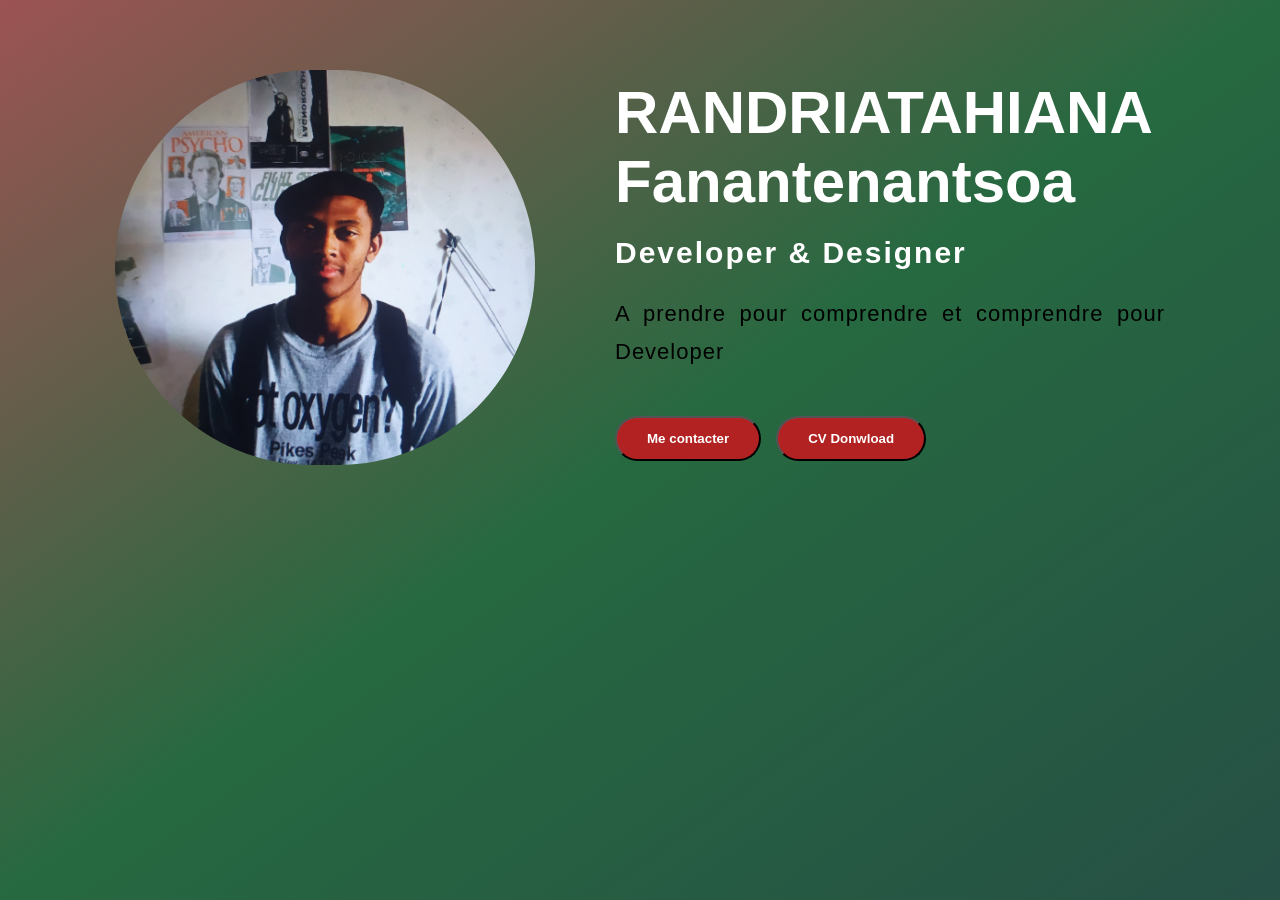
==== portfolio/Fanantenantsoa/index.html @ ece6f27f "Ajout du portfolio de Fanantenantsoa" ====
<!DOCTYPE html>
<html lang="en">

<head>
   <meta charset="UTF-8">
   <meta name="viewport" content="width=device-width, initial-scale=1.0">
   <link rel="stylesheet" href="css/styles.css">
   <title>portfolio tssouhs</title>
</head>

<body>
   <section class="apropos">
      <div class="main">

         <div>
            <img src="./img/de jpg.jpg" alt="tsy miseo ilay image">
         </div>

         <div class="texte-apropos">
            <h1>RANDRIATAHIANA fanantenantsoa</h1>
            <h5>Developer <span>& Designer</span></h5>
            <p>A prendre pour comprendre et comprendre pour Developer</p>
            <div class="button-groupe">
               <a href="tel:0389187391">
                  <button type="button">Me contacter</button>
               </a>
               <a href="cv">
                  <button type="button">CV Donwload</button>
               </a>
            </div>
         </div>
      </div>
   </section>
</body>

</html>
---- portfolio/Fanantenantsoa/css/styles.css ----
*{
    padding: 0;
    margin: 0;
    font-family: "Josefin Sans", sans-serif;
    box-sizing: border-box;
}

body{
    background: linear-gradient(to bottom right, #9c5353, #266940, #264f45);
}

/* partie main */

.apropos{
    width: 100%;
    height: 100vh;
    padding: 70px 0px;
}

.apropos img{
    height: auto;
    width: 420px;
    border-radius: 430px;
}
.texte-apropos{
    width: 550px;
}

.texte-apropos h1{
    color: white;
    font-size: 60px;
    text-transform: capitalize;
    margin-bottom: 20px;
}
.texte-apropos h5{
    color: white;
    font-size: 30px;
    margin-bottom: 25px;
    letter-spacing: 2px;
}
.texte-apropos p{
    color-scheme: green;
    letter-spacing: 1px;
    line-height: 38px;
    text-align: justify;
    font-size: 22px;
    margin-bottom: 45px;
}
.main{
    display: flex;
    width: 1130px;
    max-width: 100%;
    margin: 0 auto;
    align-items: center;
    justify-content: space-around;
}

span{
    color: f9004d;
}
.button-groupe{
    display: flex;
    gap: 15px;
}
button{
    background: firebrick;
    text-decoration: none;
    color: white;
    font-weight: bold;
    padding: 13px 30px;
    border-radius: 30px;
    transition: .4px;
}
button:hover{
    background: transparent;
    border: 2px solid red;
}
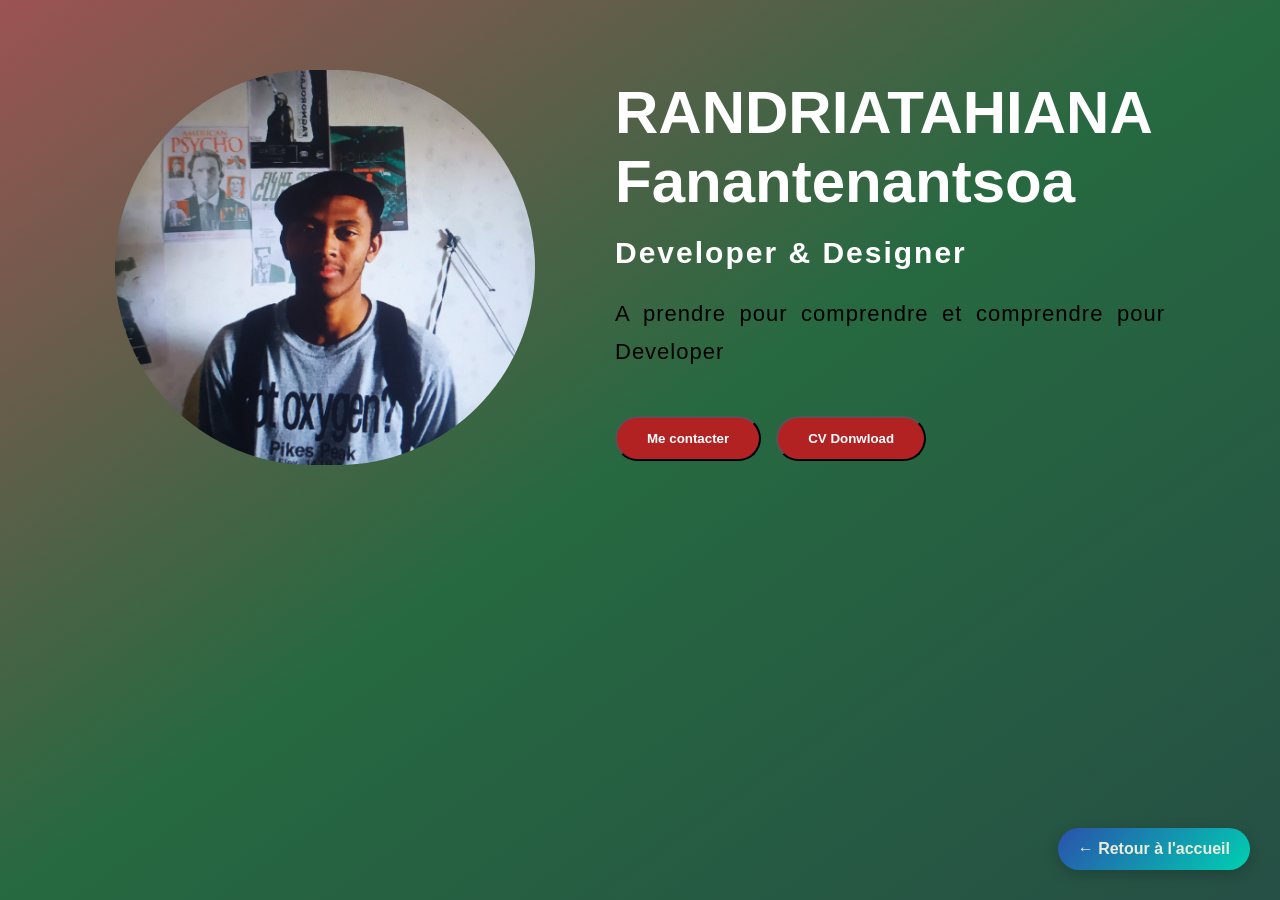
==== commit e4c82bda: "mettre le bouton retour de Fanantenantsoa" ====
--- a/portfolio/Fanantenantsoa/index.html
+++ b/portfolio/Fanantenantsoa/index.html
@@ -31,6 +31,9 @@
          </div>
       </div>
    </section>
+   <a href="../../Member's group.html" class="btn-home">
+  <span>←</span> Retour à l'accueil
+</a>
 </body>
 
 </html>
--- a/portfolio/Fanantenantsoa/css/styles.css
+++ b/portfolio/Fanantenantsoa/css/styles.css
@@ -76,7 +76,35 @@
     border: 2px solid red;
 }
 
+.btn-home {
+  /* Positionnement fixe en bas à droite */
+  position: fixed;
+  bottom: 30px;
+  right: 30px;
+  
+  /* Design du bouton */
+  background: linear-gradient(135deg, #2c4fe9a1, #00D1B2);
+  color: rgb(235, 236, 218);
+  padding: 12px 20px;
+  border-radius: 50px; /* Forme pilule */
+  text-decoration: none;
+  font-weight: bold;
+  box-shadow: 0 4px 15px rgba(0, 0, 0, 0.2);
+  
+  /* Transition pour l'animation */
+  transition: all 0.3s ease;
+  z-index: 1000; /* Toujours au-dessus */
+}
+
+/* --- Animation au survol --- */
+.btn-home:hover {
+  transform: translateY(-5px); /* Le bouton monte légèrement */
+  box-shadow: 0 8px 20px rgba(0, 0, 0, 0.3);
+  filter: brightness(1.1); /* Brille un peu plus */
+}
 
 
 
 
+
+
